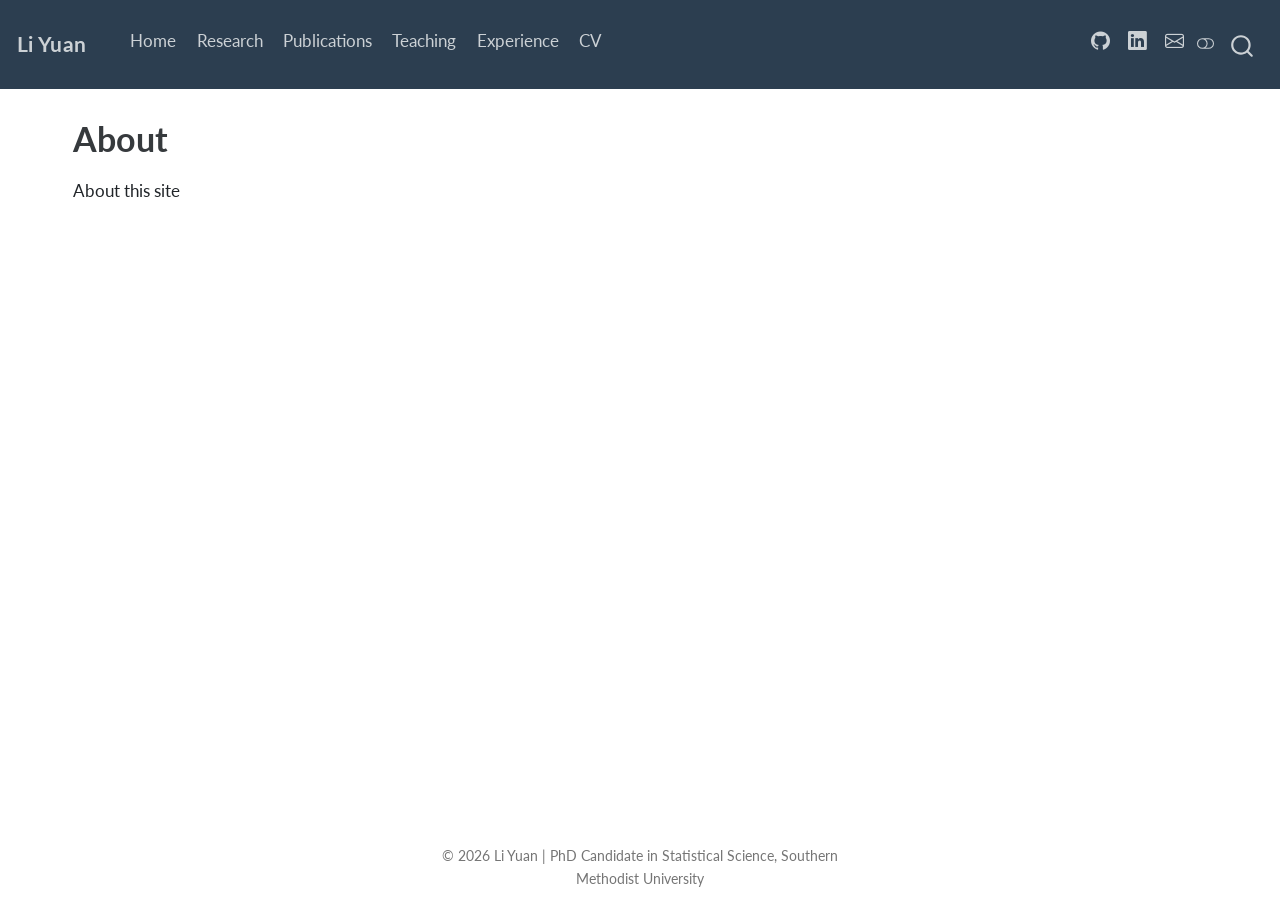
==== docs/about.html @ f0f86529 "Update website content and experience page" ====
<!DOCTYPE html>
<html xmlns="http://www.w3.org/1999/xhtml" lang="en" xml:lang="en"><head>

<meta charset="utf-8">
<meta name="generator" content="quarto-1.3.450">

<meta name="viewport" content="width=device-width, initial-scale=1.0, user-scalable=yes">


<title>Li Yuan - About</title>
<style>
code{white-space: pre-wrap;}
span.smallcaps{font-variant: small-caps;}
div.columns{display: flex; gap: min(4vw, 1.5em);}
div.column{flex: auto; overflow-x: auto;}
div.hanging-indent{margin-left: 1.5em; text-indent: -1.5em;}
ul.task-list{list-style: none;}
ul.task-list li input[type="checkbox"] {
  width: 0.8em;
  margin: 0 0.8em 0.2em -1em; /* quarto-specific, see https://github.com/quarto-dev/quarto-cli/issues/4556 */ 
  vertical-align: middle;
}
</style>


<script src="site_libs/quarto-nav/quarto-nav.js"></script>
<script src="site_libs/quarto-nav/headroom.min.js"></script>
<script src="site_libs/clipboard/clipboard.min.js"></script>
<script src="site_libs/quarto-search/autocomplete.umd.js"></script>
<script src="site_libs/quarto-search/fuse.min.js"></script>
<script src="site_libs/quarto-search/quarto-search.js"></script>
<meta name="quarto:offset" content="./">
<script src="site_libs/quarto-html/quarto.js"></script>
<script src="site_libs/quarto-html/popper.min.js"></script>
<script src="site_libs/quarto-html/tippy.umd.min.js"></script>
<script src="site_libs/quarto-html/anchor.min.js"></script>
<link href="site_libs/quarto-html/tippy.css" rel="stylesheet">
<link href="site_libs/quarto-html/quarto-syntax-highlighting.css" rel="stylesheet" class="quarto-color-scheme" id="quarto-text-highlighting-styles">
<link href="site_libs/quarto-html/quarto-syntax-highlighting-dark.css" rel="prefetch" class="quarto-color-scheme quarto-color-alternate" id="quarto-text-highlighting-styles">
<script src="site_libs/bootstrap/bootstrap.min.js"></script>
<link href="site_libs/bootstrap/bootstrap-icons.css" rel="stylesheet">
<link href="site_libs/bootstrap/bootstrap.min.css" rel="stylesheet" class="quarto-color-scheme" id="quarto-bootstrap" data-mode="light">
<link href="site_libs/bootstrap/bootstrap-dark.min.css" rel="prefetch" class="quarto-color-scheme quarto-color-alternate" id="quarto-bootstrap" data-mode="dark">
<script id="quarto-search-options" type="application/json">{
  "location": "navbar",
  "copy-button": false,
  "collapse-after": 3,
  "panel-placement": "end",
  "type": "overlay",
  "limit": 20,
  "language": {
    "search-no-results-text": "No results",
    "search-matching-documents-text": "matching documents",
    "search-copy-link-title": "Copy link to search",
    "search-hide-matches-text": "Hide additional matches",
    "search-more-match-text": "more match in this document",
    "search-more-matches-text": "more matches in this document",
    "search-clear-button-title": "Clear",
    "search-detached-cancel-button-title": "Cancel",
    "search-submit-button-title": "Submit",
    "search-label": "Search"
  }
}</script>


<link rel="stylesheet" href="styles.css">
</head>

<body class="nav-fixed">

<div id="quarto-search-results"></div>
  <header id="quarto-header" class="headroom fixed-top">
    <nav class="navbar navbar-expand-lg navbar-dark ">
      <div class="navbar-container container-fluid">
      <div class="navbar-brand-container">
    <a class="navbar-brand" href="./index.html">
    <span class="navbar-title">Li Yuan</span>
    </a>
  </div>
            <div id="quarto-search" class="" title="Search"></div>
          <button class="navbar-toggler" type="button" data-bs-toggle="collapse" data-bs-target="#navbarCollapse" aria-controls="navbarCollapse" aria-expanded="false" aria-label="Toggle navigation" onclick="if (window.quartoToggleHeadroom) { window.quartoToggleHeadroom(); }">
  <span class="navbar-toggler-icon"></span>
</button>
          <div class="collapse navbar-collapse" id="navbarCollapse">
            <ul class="navbar-nav navbar-nav-scroll me-auto">
  <li class="nav-item">
    <a class="nav-link" href="./index.html" rel="" target="">
 <span class="menu-text">Home</span></a>
  </li>  
  <li class="nav-item">
    <a class="nav-link" href="./research.html" rel="" target="">
 <span class="menu-text">Research</span></a>
  </li>  
  <li class="nav-item">
    <a class="nav-link" href="./publications.html" rel="" target="">
 <span class="menu-text">Publications</span></a>
  </li>  
  <li class="nav-item">
    <a class="nav-link" href="./teaching.html" rel="" target="">
 <span class="menu-text">Teaching</span></a>
  </li>  
  <li class="nav-item">
    <a class="nav-link" href="./experience.html" rel="" target="">
 <span class="menu-text">Experience</span></a>
  </li>  
  <li class="nav-item">
    <a class="nav-link" href="./cv.html" rel="" target="">
 <span class="menu-text">CV</span></a>
  </li>  
</ul>
            <ul class="navbar-nav navbar-nav-scroll ms-auto">
  <li class="nav-item compact">
    <a class="nav-link" href="https://github.com/LiYuan199701" rel="" target=""><i class="bi bi-github" role="img">
</i> 
 <span class="menu-text"></span></a>
  </li>  
  <li class="nav-item compact">
    <a class="nav-link" href="https://www.linkedin.com/in/leon-king-436309192/" rel="" target=""><i class="bi bi-linkedin" role="img">
</i> 
 <span class="menu-text"></span></a>
  </li>  
  <li class="nav-item compact">
    <a class="nav-link" href="mailto:yuanli@smu.edu" rel="" target=""><i class="bi bi-envelope" role="img">
</i> 
 <span class="menu-text"></span></a>
  </li>  
</ul>
            <div class="quarto-navbar-tools">
  <a href="" class="quarto-color-scheme-toggle quarto-navigation-tool  px-1" onclick="window.quartoToggleColorScheme(); return false;" title="Toggle dark mode"><i class="bi"></i></a>
</div>
          </div> <!-- /navcollapse -->
      </div> <!-- /container-fluid -->
    </nav>
</header>
<!-- content -->
<div id="quarto-content" class="quarto-container page-columns page-rows-contents page-layout-full page-navbar">
<!-- sidebar -->
<!-- margin-sidebar -->
    <div id="quarto-margin-sidebar" class="sidebar margin-sidebar zindex-bottom">
        
    </div>
<!-- main -->
<main class="content column-page" id="quarto-document-content">

<header id="title-block-header" class="quarto-title-block default">
<div class="quarto-title">
<h1 class="title">About</h1>
</div>



<div class="quarto-title-meta">

    
  
    
  </div>
  

</header>

<p>About this site</p>



</main> <!-- /main -->
<script id="quarto-html-after-body" type="application/javascript">
window.document.addEventListener("DOMContentLoaded", function (event) {
  const toggleBodyColorMode = (bsSheetEl) => {
    const mode = bsSheetEl.getAttribute("data-mode");
    const bodyEl = window.document.querySelector("body");
    if (mode === "dark") {
      bodyEl.classList.add("quarto-dark");
      bodyEl.classList.remove("quarto-light");
    } else {
      bodyEl.classList.add("quarto-light");
      bodyEl.classList.remove("quarto-dark");
    }
  }
  const toggleBodyColorPrimary = () => {
    const bsSheetEl = window.document.querySelector("link#quarto-bootstrap");
    if (bsSheetEl) {
      toggleBodyColorMode(bsSheetEl);
    }
  }
  toggleBodyColorPrimary();  
  const disableStylesheet = (stylesheets) => {
    for (let i=0; i < stylesheets.length; i++) {
      const stylesheet = stylesheets[i];
      stylesheet.rel = 'prefetch';
    }
  }
  const enableStylesheet = (stylesheets) => {
    for (let i=0; i < stylesheets.length; i++) {
      const stylesheet = stylesheets[i];
      stylesheet.rel = 'stylesheet';
    }
  }
  const manageTransitions = (selector, allowTransitions) => {
    const els = window.document.querySelectorAll(selector);
    for (let i=0; i < els.length; i++) {
      const el = els[i];
      if (allowTransitions) {
        el.classList.remove('notransition');
      } else {
        el.classList.add('notransition');
      }
    }
  }
  const toggleColorMode = (alternate) => {
    // Switch the stylesheets
    const alternateStylesheets = window.document.querySelectorAll('link.quarto-color-scheme.quarto-color-alternate');
    manageTransitions('#quarto-margin-sidebar .nav-link', false);
    if (alternate) {
      enableStylesheet(alternateStylesheets);
      for (const sheetNode of alternateStylesheets) {
        if (sheetNode.id === "quarto-bootstrap") {
          toggleBodyColorMode(sheetNode);
        }
      }
    } else {
      disableStylesheet(alternateStylesheets);
      toggleBodyColorPrimary();
    }
    manageTransitions('#quarto-margin-sidebar .nav-link', true);
    // Switch the toggles
    const toggles = window.document.querySelectorAll('.quarto-color-scheme-toggle');
    for (let i=0; i < toggles.length; i++) {
      const toggle = toggles[i];
      if (toggle) {
        if (alternate) {
          toggle.classList.add("alternate");     
        } else {
          toggle.classList.remove("alternate");
        }
      }
    }
    // Hack to workaround the fact that safari doesn't
    // properly recolor the scrollbar when toggling (#1455)
    if (navigator.userAgent.indexOf('Safari') > 0 && navigator.userAgent.indexOf('Chrome') == -1) {
      manageTransitions("body", false);
      window.scrollTo(0, 1);
      setTimeout(() => {
        window.scrollTo(0, 0);
        manageTransitions("body", true);
      }, 40);  
    }
  }
  const isFileUrl = () => { 
    return window.location.protocol === 'file:';
  }
  const hasAlternateSentinel = () => {  
    let styleSentinel = getColorSchemeSentinel();
    if (styleSentinel !== null) {
      return styleSentinel === "alternate";
    } else {
      return false;
    }
  }
  const setStyleSentinel = (alternate) => {
    const value = alternate ? "alternate" : "default";
    if (!isFileUrl()) {
      window.localStorage.setItem("quarto-color-scheme", value);
    } else {
      localAlternateSentinel = value;
    }
  }
  const getColorSchemeSentinel = () => {
    if (!isFileUrl()) {
      const storageValue = window.localStorage.getItem("quarto-color-scheme");
      return storageValue != null ? storageValue : localAlternateSentinel;
    } else {
      return localAlternateSentinel;
    }
  }
  let localAlternateSentinel = 'default';
  // Dark / light mode switch
  window.quartoToggleColorScheme = () => {
    // Read the current dark / light value 
    let toAlternate = !hasAlternateSentinel();
    toggleColorMode(toAlternate);
    setStyleSentinel(toAlternate);
  };
  // Ensure there is a toggle, if there isn't float one in the top right
  if (window.document.querySelector('.quarto-color-scheme-toggle') === null) {
    const a = window.document.createElement('a');
    a.classList.add('top-right');
    a.classList.add('quarto-color-scheme-toggle');
    a.href = "";
    a.onclick = function() { try { window.quartoToggleColorScheme(); } catch {} return false; };
    const i = window.document.createElement("i");
    i.classList.add('bi');
    a.appendChild(i);
    window.document.body.appendChild(a);
  }
  // Switch to dark mode if need be
  if (hasAlternateSentinel()) {
    toggleColorMode(true);
  } else {
    toggleColorMode(false);
  }
  const icon = "";
  const anchorJS = new window.AnchorJS();
  anchorJS.options = {
    placement: 'right',
    icon: icon
  };
  anchorJS.add('.anchored');
  const isCodeAnnotation = (el) => {
    for (const clz of el.classList) {
      if (clz.startsWith('code-annotation-')) {                     
        return true;
      }
    }
    return false;
  }
  const clipboard = new window.ClipboardJS('.code-copy-button', {
    text: function(trigger) {
      const codeEl = trigger.previousElementSibling.cloneNode(true);
      for (const childEl of codeEl.children) {
        if (isCodeAnnotation(childEl)) {
          childEl.remove();
        }
      }
      return codeEl.innerText;
    }
  });
  clipboard.on('success', function(e) {
    // button target
    const button = e.trigger;
    // don't keep focus
    button.blur();
    // flash "checked"
    button.classList.add('code-copy-button-checked');
    var currentTitle = button.getAttribute("title");
    button.setAttribute("title", "Copied!");
    let tooltip;
    if (window.bootstrap) {
      button.setAttribute("data-bs-toggle", "tooltip");
      button.setAttribute("data-bs-placement", "left");
      button.setAttribute("data-bs-title", "Copied!");
      tooltip = new bootstrap.Tooltip(button, 
        { trigger: "manual", 
          customClass: "code-copy-button-tooltip",
          offset: [0, -8]});
      tooltip.show();    
    }
    setTimeout(function() {
      if (tooltip) {
        tooltip.hide();
        button.removeAttribute("data-bs-title");
        button.removeAttribute("data-bs-toggle");
        button.removeAttribute("data-bs-placement");
      }
      button.setAttribute("title", currentTitle);
      button.classList.remove('code-copy-button-checked');
    }, 1000);
    // clear code selection
    e.clearSelection();
  });
  function tippyHover(el, contentFn) {
    const config = {
      allowHTML: true,
      content: contentFn,
      maxWidth: 500,
      delay: 100,
      arrow: false,
      appendTo: function(el) {
          return el.parentElement;
      },
      interactive: true,
      interactiveBorder: 10,
      theme: 'quarto',
      placement: 'bottom-start'
    };
    window.tippy(el, config); 
  }
  const noterefs = window.document.querySelectorAll('a[role="doc-noteref"]');
  for (var i=0; i<noterefs.length; i++) {
    const ref = noterefs[i];
    tippyHover(ref, function() {
      // use id or data attribute instead here
      let href = ref.getAttribute('data-footnote-href') || ref.getAttribute('href');
      try { href = new URL(href).hash; } catch {}
      const id = href.replace(/^#\/?/, "");
      const note = window.document.getElementById(id);
      return note.innerHTML;
    });
  }
      let selectedAnnoteEl;
      const selectorForAnnotation = ( cell, annotation) => {
        let cellAttr = 'data-code-cell="' + cell + '"';
        let lineAttr = 'data-code-annotation="' +  annotation + '"';
        const selector = 'span[' + cellAttr + '][' + lineAttr + ']';
        return selector;
      }
      const selectCodeLines = (annoteEl) => {
        const doc = window.document;
        const targetCell = annoteEl.getAttribute("data-target-cell");
        const targetAnnotation = annoteEl.getAttribute("data-target-annotation");
        const annoteSpan = window.document.querySelector(selectorForAnnotation(targetCell, targetAnnotation));
        const lines = annoteSpan.getAttribute("data-code-lines").split(",");
        const lineIds = lines.map((line) => {
          return targetCell + "-" + line;
        })
        let top = null;
        let height = null;
        let parent = null;
        if (lineIds.length > 0) {
            //compute the position of the single el (top and bottom and make a div)
            const el = window.document.getElementById(lineIds[0]);
            top = el.offsetTop;
            height = el.offsetHeight;
            parent = el.parentElement.parentElement;
          if (lineIds.length > 1) {
            const lastEl = window.document.getElementById(lineIds[lineIds.length - 1]);
            const bottom = lastEl.offsetTop + lastEl.offsetHeight;
            height = bottom - top;
          }
          if (top !== null && height !== null && parent !== null) {
            // cook up a div (if necessary) and position it 
            let div = window.document.getElementById("code-annotation-line-highlight");
            if (div === null) {
              div = window.document.createElement("div");
              div.setAttribute("id", "code-annotation-line-highlight");
              div.style.position = 'absolute';
              parent.appendChild(div);
            }
            div.style.top = top - 2 + "px";
            div.style.height = height + 4 + "px";
            let gutterDiv = window.document.getElementById("code-annotation-line-highlight-gutter");
            if (gutterDiv === null) {
              gutterDiv = window.document.createElement("div");
              gutterDiv.setAttribute("id", "code-annotation-line-highlight-gutter");
              gutterDiv.style.position = 'absolute';
              const codeCell = window.document.getElementById(targetCell);
              const gutter = codeCell.querySelector('.code-annotation-gutter');
              gutter.appendChild(gutterDiv);
            }
            gutterDiv.style.top = top - 2 + "px";
            gutterDiv.style.height = height + 4 + "px";
          }
          selectedAnnoteEl = annoteEl;
        }
      };
      const unselectCodeLines = () => {
        const elementsIds = ["code-annotation-line-highlight", "code-annotation-line-highlight-gutter"];
        elementsIds.forEach((elId) => {
          const div = window.document.getElementById(elId);
          if (div) {
            div.remove();
          }
        });
        selectedAnnoteEl = undefined;
      };
      // Attach click handler to the DT
      const annoteDls = window.document.querySelectorAll('dt[data-target-cell]');
      for (const annoteDlNode of annoteDls) {
        annoteDlNode.addEventListener('click', (event) => {
          const clickedEl = event.target;
          if (clickedEl !== selectedAnnoteEl) {
            unselectCodeLines();
            const activeEl = window.document.querySelector('dt[data-target-cell].code-annotation-active');
            if (activeEl) {
              activeEl.classList.remove('code-annotation-active');
            }
            selectCodeLines(clickedEl);
            clickedEl.classList.add('code-annotation-active');
          } else {
            // Unselect the line
            unselectCodeLines();
            clickedEl.classList.remove('code-annotation-active');
          }
        });
      }
  const findCites = (el) => {
    const parentEl = el.parentElement;
    if (parentEl) {
      const cites = parentEl.dataset.cites;
      if (cites) {
        return {
          el,
          cites: cites.split(' ')
        };
      } else {
        return findCites(el.parentElement)
      }
    } else {
      return undefined;
    }
  };
  var bibliorefs = window.document.querySelectorAll('a[role="doc-biblioref"]');
  for (var i=0; i<bibliorefs.length; i++) {
    const ref = bibliorefs[i];
    const citeInfo = findCites(ref);
    if (citeInfo) {
      tippyHover(citeInfo.el, function() {
        var popup = window.document.createElement('div');
        citeInfo.cites.forEach(function(cite) {
          var citeDiv = window.document.createElement('div');
          citeDiv.classList.add('hanging-indent');
          citeDiv.classList.add('csl-entry');
          var biblioDiv = window.document.getElementById('ref-' + cite);
          if (biblioDiv) {
            citeDiv.innerHTML = biblioDiv.innerHTML;
          }
          popup.appendChild(citeDiv);
        });
        return popup.innerHTML;
      });
    }
  }
});
</script>
</div> <!-- /content -->
<footer class="footer">
  <div class="nav-footer">
    <div class="nav-footer-left">
      &nbsp;
    </div>   
    <div class="nav-footer-center">© 2026 Li Yuan | PhD Candidate in Statistical Science, Southern Methodist University</div>
    <div class="nav-footer-right">
      &nbsp;
    </div>
  </div>
</footer>



</body></html>
---- docs/site_libs/quarto-html/tippy.css ----
.tippy-box[data-animation=fade][data-state=hidden]{opacity:0}[data-tippy-root]{max-width:calc(100vw - 10px)}.tippy-box{position:relative;background-color:#333;color:#fff;border-radius:4px;font-size:14px;line-height:1.4;white-space:normal;outline:0;transition-property:transform,visibility,opacity}.tippy-box[data-placement^=top]>.tippy-arrow{bottom:0}.tippy-box[data-placement^=top]>.tippy-arrow:before{bottom:-7px;left:0;border-width:8px 8px 0;border-top-color:initial;transform-origin:center top}.tippy-box[data-placement^=bottom]>.tippy-arrow{top:0}.tippy-box[data-placement^=bottom]>.tippy-arrow:before{top:-7px;left:0;border-width:0 8px 8px;border-bottom-color:initial;transform-origin:center bottom}.tippy-box[data-placement^=left]>.tippy-arrow{right:0}.tippy-box[data-placement^=left]>.tippy-arrow:before{border-width:8px 0 8px 8px;border-left-color:initial;right:-7px;transform-origin:center left}.tippy-box[data-placement^=right]>.tippy-arrow{left:0}.tippy-box[data-placement^=right]>.tippy-arrow:before{left:-7px;border-width:8px 8px 8px 0;border-right-color:initial;transform-origin:center right}.tippy-box[data-inertia][data-state=visible]{transition-timing-function:cubic-bezier(.54,1.5,.38,1.11)}.tippy-arrow{width:16px;height:16px;color:#333}.tippy-arrow:before{content:"";position:absolute;border-color:transparent;border-style:solid}.tippy-content{position:relative;padding:5px 9px;z-index:1}
---- docs/site_libs/quarto-html/quarto-syntax-highlighting.css ----
/* quarto syntax highlight colors */
:root {
  --quarto-hl-ot-color: #003B4F;
  --quarto-hl-at-color: #657422;
  --quarto-hl-ss-color: #20794D;
  --quarto-hl-an-color: #5E5E5E;
  --quarto-hl-fu-color: #4758AB;
  --quarto-hl-st-color: #20794D;
  --quarto-hl-cf-color: #003B4F;
  --quarto-hl-op-color: #5E5E5E;
  --quarto-hl-er-color: #AD0000;
  --quarto-hl-bn-color: #AD0000;
  --quarto-hl-al-color: #AD0000;
  --quarto-hl-va-color: #111111;
  --quarto-hl-bu-color: inherit;
  --quarto-hl-ex-color: inherit;
  --quarto-hl-pp-color: #AD0000;
  --quarto-hl-in-color: #5E5E5E;
  --quarto-hl-vs-color: #20794D;
  --quarto-hl-wa-color: #5E5E5E;
  --quarto-hl-do-color: #5E5E5E;
  --quarto-hl-im-color: #00769E;
  --quarto-hl-ch-color: #20794D;
  --quarto-hl-dt-color: #AD0000;
  --quarto-hl-fl-color: #AD0000;
  --quarto-hl-co-color: #5E5E5E;
  --quarto-hl-cv-color: #5E5E5E;
  --quarto-hl-cn-color: #8f5902;
  --quarto-hl-sc-color: #5E5E5E;
  --quarto-hl-dv-color: #AD0000;
  --quarto-hl-kw-color: #003B4F;
}

/* other quarto variables */
:root {
  --quarto-font-monospace: SFMono-Regular, Menlo, Monaco, Consolas, "Liberation Mono", "Courier New", monospace;
}

pre > code.sourceCode > span {
  color: #003B4F;
}

code span {
  color: #003B4F;
}

code.sourceCode > span {
  color: #003B4F;
}

div.sourceCode,
div.sourceCode pre.sourceCode {
  color: #003B4F;
}

code span.ot {
  color: #003B4F;
  font-style: inherit;
}

code span.at {
  color: #657422;
  font-style: inherit;
}

code span.ss {
  color: #20794D;
  font-style: inherit;
}

code span.an {
  color: #5E5E5E;
  font-style: inherit;
}

code span.fu {
  color: #4758AB;
  font-style: inherit;
}

code span.st {
  color: #20794D;
  font-style: inherit;
}

code span.cf {
  color: #003B4F;
  font-style: inherit;
}

code span.op {
  color: #5E5E5E;
  font-style: inherit;
}

code span.er {
  color: #AD0000;
  font-style: inherit;
}

code span.bn {
  color: #AD0000;
  font-style: inherit;
}

code span.al {
  color: #AD0000;
  font-style: inherit;
}

code span.va {
  color: #111111;
  font-style: inherit;
}

code span.bu {
  font-style: inherit;
}

code span.ex {
  font-style: inherit;
}

code span.pp {
  color: #AD0000;
  font-style: inherit;
}

code span.in {
  color: #5E5E5E;
  font-style: inherit;
}

code span.vs {
  color: #20794D;
  font-style: inherit;
}

code span.wa {
  color: #5E5E5E;
  font-style: italic;
}

code span.do {
  color: #5E5E5E;
  font-style: italic;
}

code span.im {
  color: #00769E;
  font-style: inherit;
}

code span.ch {
  color: #20794D;
  font-style: inherit;
}

code span.dt {
  color: #AD0000;
  font-style: inherit;
}

code span.fl {
  color: #AD0000;
  font-style: inherit;
}

code span.co {
  color: #5E5E5E;
  font-style: inherit;
}

code span.cv {
  color: #5E5E5E;
  font-style: italic;
}

code span.cn {
  color: #8f5902;
  font-style: inherit;
}

code span.sc {
  color: #5E5E5E;
  font-style: inherit;
}

code span.dv {
  color: #AD0000;
  font-style: inherit;
}

code span.kw {
  color: #003B4F;
  font-style: inherit;
}

.prevent-inlining {
  content: "</";
}

/*# sourceMappingURL=debc5d5d77c3f9108843748ff7464032.css.map */
---- docs/site_libs/quarto-html/quarto-syntax-highlighting-dark.css ----
/* quarto syntax highlight colors */
:root {
  --quarto-hl-al-color: #f07178;
  --quarto-hl-an-color: #d4d0ab;
  --quarto-hl-at-color: #00e0e0;
  --quarto-hl-bn-color: #d4d0ab;
  --quarto-hl-bu-color: #abe338;
  --quarto-hl-ch-color: #abe338;
  --quarto-hl-co-color: #f8f8f2;
  --quarto-hl-cv-color: #ffd700;
  --quarto-hl-cn-color: #ffd700;
  --quarto-hl-cf-color: #ffa07a;
  --quarto-hl-dt-color: #ffa07a;
  --quarto-hl-dv-color: #d4d0ab;
  --quarto-hl-do-color: #f8f8f2;
  --quarto-hl-er-color: #f07178;
  --quarto-hl-ex-color: #00e0e0;
  --quarto-hl-fl-color: #d4d0ab;
  --quarto-hl-fu-color: #ffa07a;
  --quarto-hl-im-color: #abe338;
  --quarto-hl-in-color: #d4d0ab;
  --quarto-hl-kw-color: #ffa07a;
  --quarto-hl-op-color: #ffa07a;
  --quarto-hl-ot-color: #00e0e0;
  --quarto-hl-pp-color: #dcc6e0;
  --quarto-hl-re-color: #00e0e0;
  --quarto-hl-sc-color: #abe338;
  --quarto-hl-ss-color: #abe338;
  --quarto-hl-st-color: #abe338;
  --quarto-hl-va-color: #00e0e0;
  --quarto-hl-vs-color: #abe338;
  --quarto-hl-wa-color: #dcc6e0;
}

/* other quarto variables */
:root {
  --quarto-font-monospace: SFMono-Regular, Menlo, Monaco, Consolas, "Liberation Mono", "Courier New", monospace;
}

code span.al {
  background-color: #2a0f15;
  font-weight: bold;
  color: #f07178;
}

code span.an {
  color: #d4d0ab;
}

code span.at {
  color: #00e0e0;
}

code span.bn {
  color: #d4d0ab;
}

code span.bu {
  color: #abe338;
}

code span.ch {
  color: #abe338;
}

code span.co {
  font-style: italic;
  color: #f8f8f2;
}

code span.cv {
  color: #ffd700;
}

code span.cn {
  color: #ffd700;
}

code span.cf {
  font-weight: bold;
  color: #ffa07a;
}

code span.dt {
  color: #ffa07a;
}

code span.dv {
  color: #d4d0ab;
}

code span.do {
  color: #f8f8f2;
}

code span.er {
  color: #f07178;
  text-decoration: underline;
}

code span.ex {
  font-weight: bold;
  color: #00e0e0;
}

code span.fl {
  color: #d4d0ab;
}

code span.fu {
  color: #ffa07a;
}

code span.im {
  color: #abe338;
}

code span.in {
  color: #d4d0ab;
}

code span.kw {
  font-weight: bold;
  color: #ffa07a;
}

pre > code.sourceCode > span {
  color: #f8f8f2;
}

code span {
  color: #f8f8f2;
}

code.sourceCode > span {
  color: #f8f8f2;
}

div.sourceCode,
div.sourceCode pre.sourceCode {
  color: #f8f8f2;
}

code span.op {
  color: #ffa07a;
}

code span.ot {
  color: #00e0e0;
}

code span.pp {
  color: #dcc6e0;
}

code span.re {
  background-color: #f8f8f2;
  color: #00e0e0;
}

code span.sc {
  color: #abe338;
}

code span.ss {
  color: #abe338;
}

code span.st {
  color: #abe338;
}

code span.va {
  color: #00e0e0;
}

code span.vs {
  color: #abe338;
}

code span.wa {
  color: #dcc6e0;
}

.prevent-inlining {
  content: "</";
}

/*# sourceMappingURL=935a306eefa94366c21e1a970dddb765.css.map */
---- docs/styles.css ----
/* Make the whole site feel cleaner */
body {
  font-size: 17px;
  line-height: 1.7;
}

/* Improve headings */
h1, h2, h3 {
  font-weight: 700;
}

/* Make homepage intro more elegant */
.quarto-about-jolla {
  margin-top: 2rem;
  margin-bottom: 2rem;
}

/* Make links look cleaner */
a {
  text-decoration: none;
}

/* Add soft rounded style to callout boxes */
.callout {
  border-radius: 12px;
}

/* Make navbar cleaner */
.navbar-title {
  font-weight: 700;
  letter-spacing: 0.3px;
}

/* Better image styling */
img {
  border-radius: 12px;
}

/* Limit page width for readability */
.page-columns .content {
  max-width: 950px;
}

/* Make CV/research lists easier to read */
li {
  margin-bottom: 0.35rem;
}

/* Homepage profile photo */
.quarto-about-jolla img {
  max-width: 280px;
  border-radius: 24px;
  box-shadow: 0 8px 30px rgba(0, 0, 0, 0.18);
}

/* Homepage intro spacing */
.quarto-about-jolla {
  margin-top: 2rem;
  margin-bottom: 2rem;
}
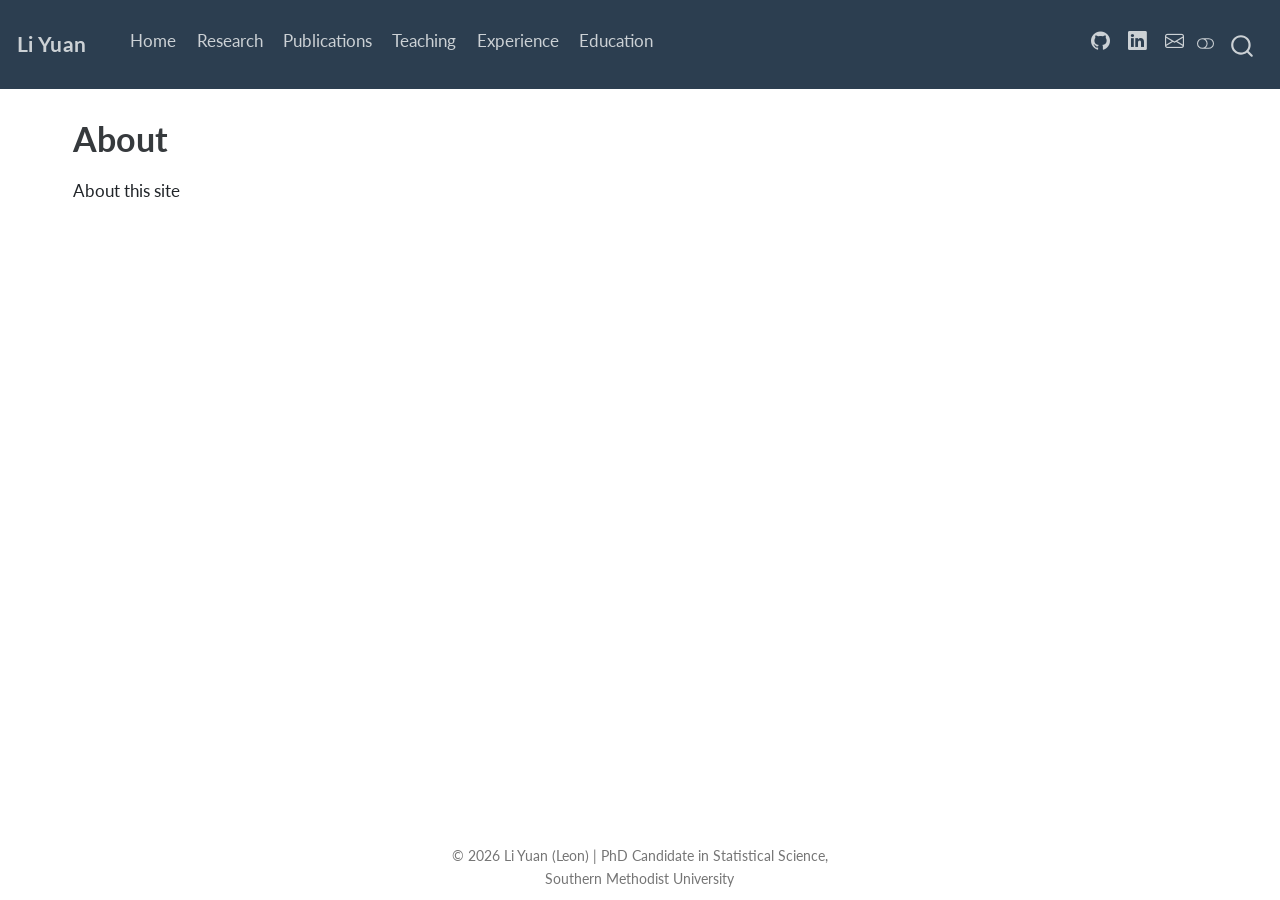
==== commit 4f9800c8: "Update website Education" ====
--- a/docs/about.html
+++ b/docs/about.html
@@ -104,8 +104,8 @@
  <span class="menu-text">Experience</span></a>
   </li>  
   <li class="nav-item">
-    <a class="nav-link" href="./cv.html" rel="" target="">
- <span class="menu-text">CV</span></a>
+    <a class="nav-link" href="./education.html" rel="" target="">
+ <span class="menu-text">Education</span></a>
   </li>  
 </ul>
             <ul class="navbar-nav navbar-nav-scroll ms-auto">
@@ -518,7 +518,7 @@
     <div class="nav-footer-left">
       &nbsp;
     </div>   
-    <div class="nav-footer-center">© 2026 Li Yuan | PhD Candidate in Statistical Science, Southern Methodist University</div>
+    <div class="nav-footer-center">© 2026 Li Yuan (Leon) | PhD Candidate in Statistical Science, Southern Methodist University</div>
     <div class="nav-footer-right">
       &nbsp;
     </div>
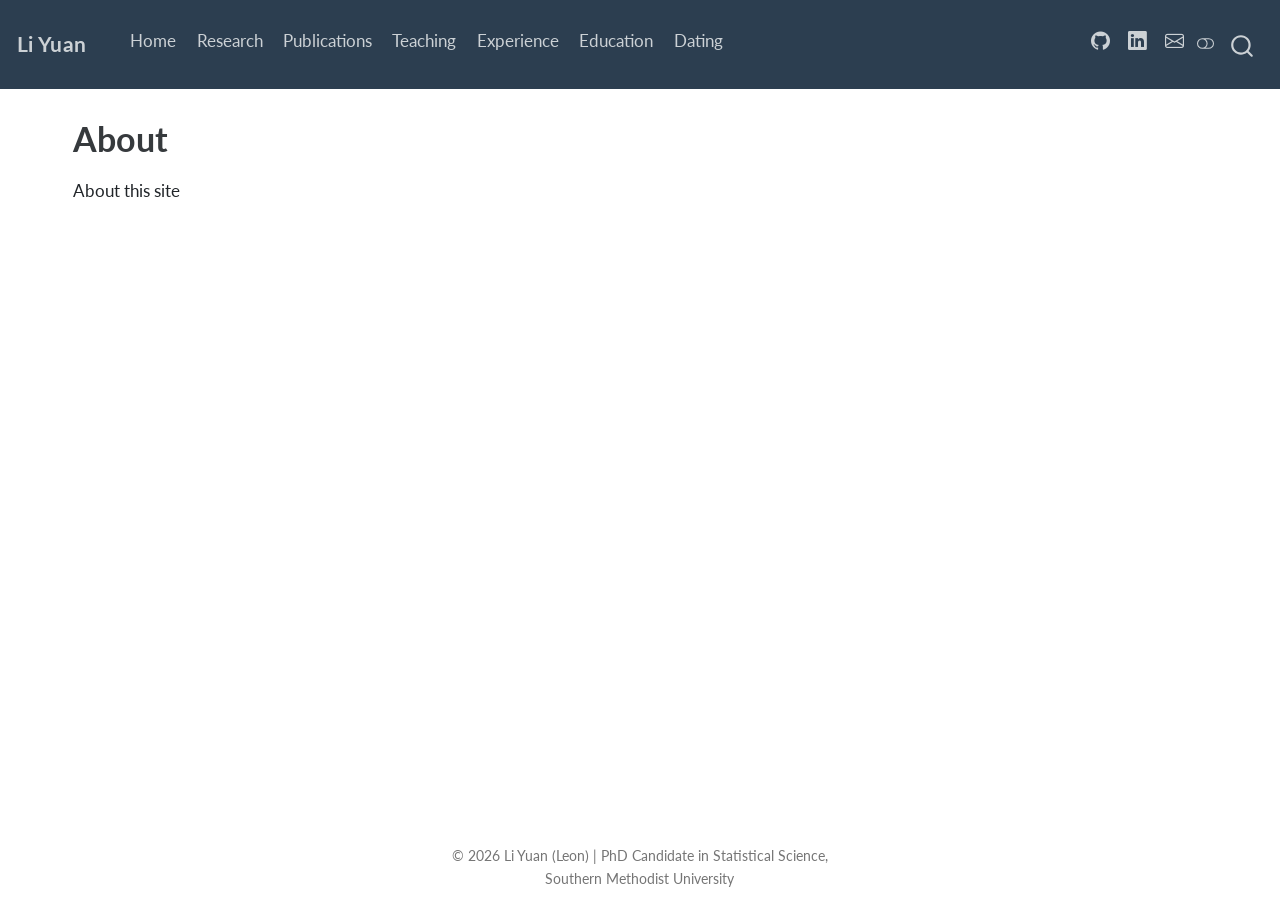
==== commit 3ddf02bd: "Update website" ====
--- a/docs/about.html
+++ b/docs/about.html
@@ -106,6 +106,10 @@
   <li class="nav-item">
     <a class="nav-link" href="./education.html" rel="" target="">
  <span class="menu-text">Education</span></a>
+  </li>  
+  <li class="nav-item">
+    <a class="nav-link" href="./dating.html" rel="" target="">
+ <span class="menu-text">Dating</span></a>
   </li>  
 </ul>
             <ul class="navbar-nav navbar-nav-scroll ms-auto">
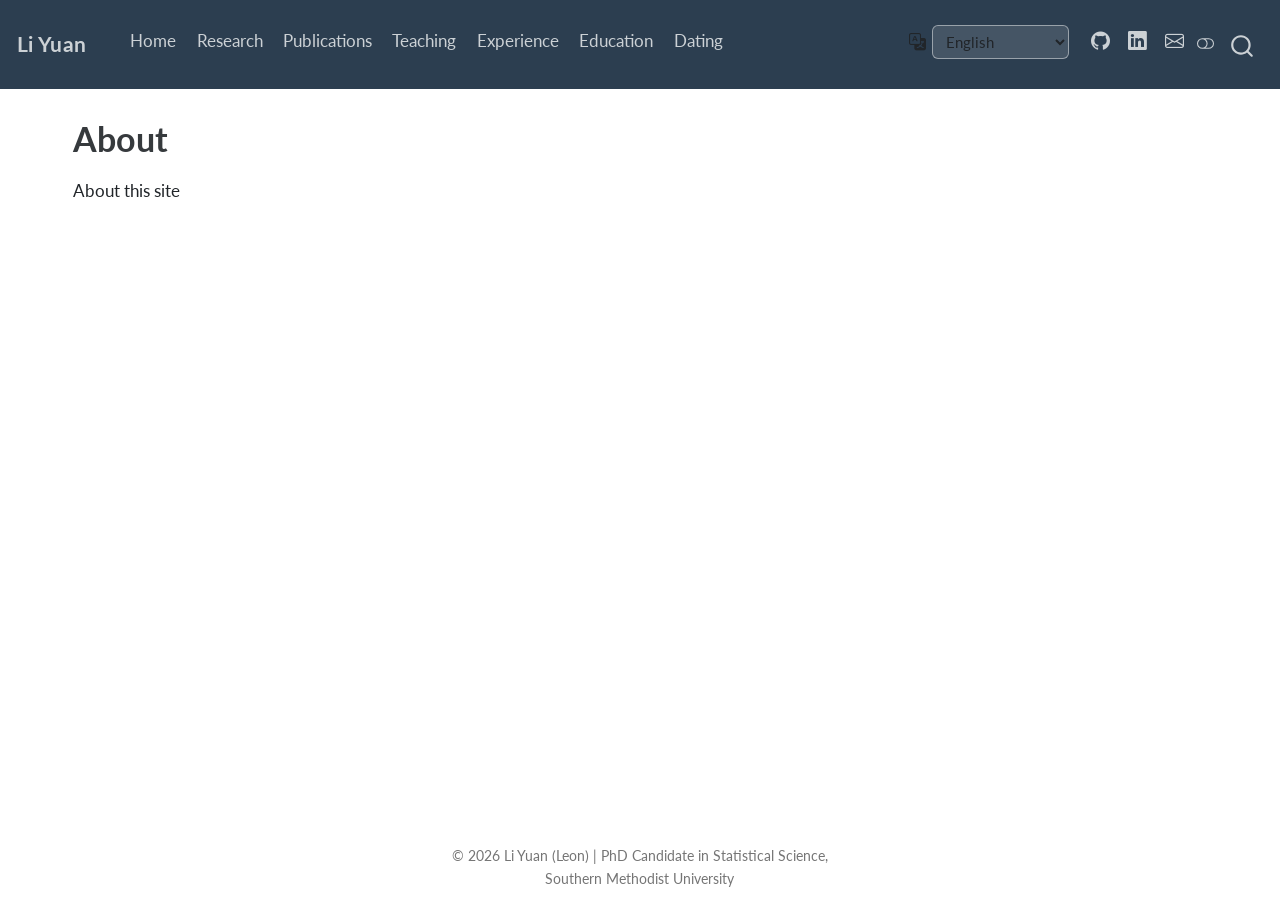
==== commit 39c94544: "Update website" ====
--- a/docs/about.html
+++ b/docs/about.html
@@ -168,6 +168,7 @@
 
 
 </main> <!-- /main -->
+<script src="language-switcher.js"></script>
 <script id="quarto-html-after-body" type="application/javascript">
 window.document.addEventListener("DOMContentLoaded", function (event) {
   const toggleBodyColorMode = (bsSheetEl) => {
--- a/docs/styles.css
+++ b/docs/styles.css
@@ -31,6 +31,57 @@
   letter-spacing: 0.3px;
 }
 
+/* Site-wide language selector */
+.language-switcher-item {
+  display: flex;
+  align-items: center;
+  margin-right: 0.75rem;
+}
+
+.language-switcher {
+  display: inline-flex;
+  align-items: center;
+  gap: 0.35rem;
+  margin: 0;
+  color: var(--bs-navbar-color);
+}
+
+.language-switcher-icon {
+  font-size: 1rem;
+  line-height: 1;
+}
+
+.language-switcher-select {
+  max-width: 9.25rem;
+  min-height: 2rem;
+  padding: 0.25rem 1.85rem 0.25rem 0.55rem;
+  border: 1px solid rgba(255, 255, 255, 0.45);
+  border-radius: 6px;
+  color: var(--bs-navbar-color);
+  background-color: rgba(255, 255, 255, 0.12);
+  font-size: 0.9rem;
+}
+
+.language-switcher-select:focus {
+  outline: 2px solid rgba(255, 255, 255, 0.75);
+  outline-offset: 2px;
+}
+
+.language-switcher-select option {
+  color: #212529;
+  background-color: #ffffff;
+}
+
+@media (max-width: 991.98px) {
+  .language-switcher-item {
+    margin: 0.6rem 0 0.4rem;
+  }
+
+  .language-switcher-select {
+    max-width: 12rem;
+  }
+}
+
 /* Better image styling */
 img {
   border-radius: 12px;
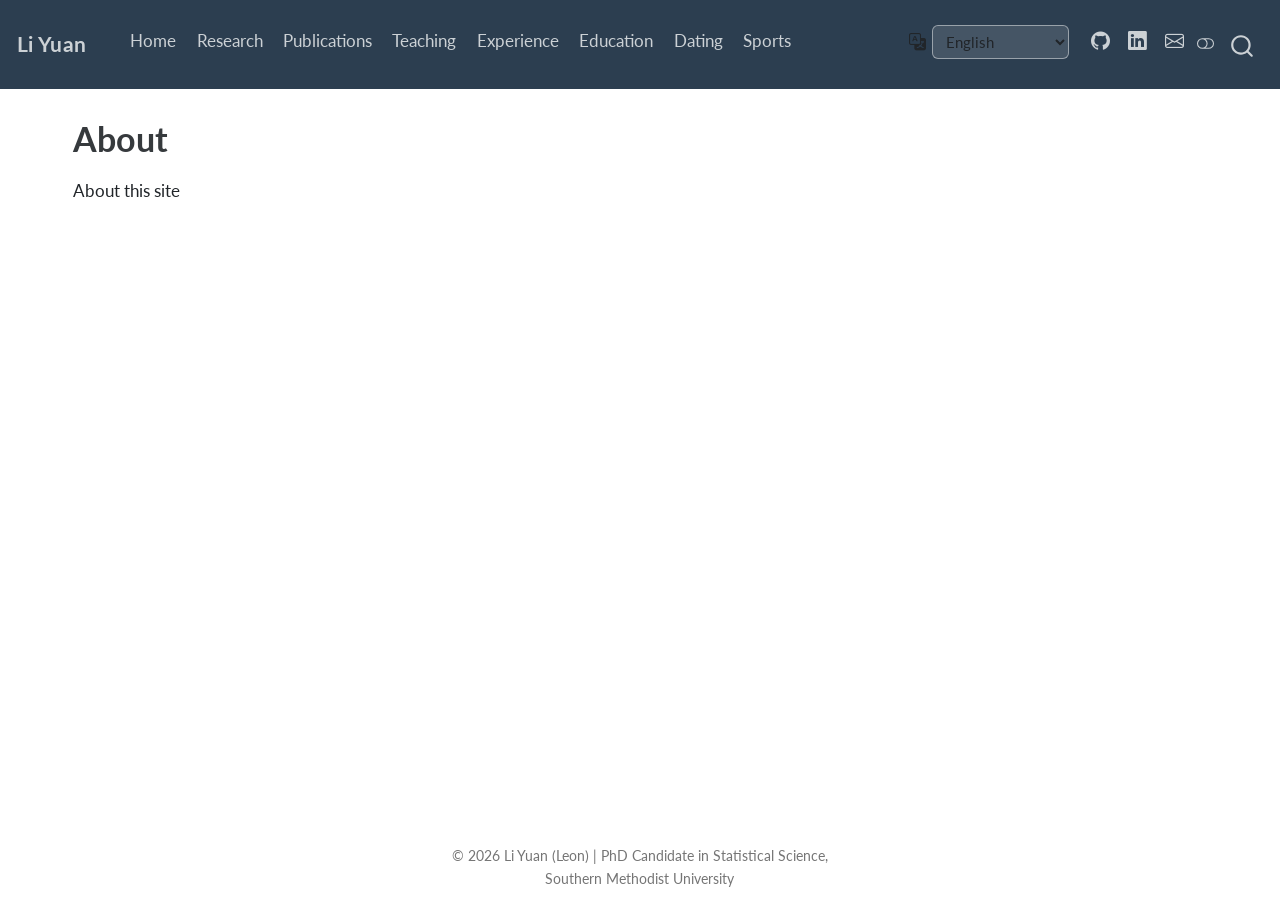
==== commit 95ae3caf: "Update website content and experience page" ====
--- a/docs/about.html
+++ b/docs/about.html
@@ -110,6 +110,10 @@
   <li class="nav-item">
     <a class="nav-link" href="./dating.html" rel="" target="">
  <span class="menu-text">Dating</span></a>
+  </li>  
+  <li class="nav-item">
+    <a class="nav-link" href="./sports.html" rel="" target="">
+ <span class="menu-text">Sports</span></a>
   </li>  
 </ul>
             <ul class="navbar-nav navbar-nav-scroll ms-auto">
--- a/docs/styles.css
+++ b/docs/styles.css
@@ -92,6 +92,226 @@
   max-width: 950px;
 }
 
+/* Let the dating self-knowledge table keep test links on one line */
+.self-knowledge-tools-table {
+  width: min(1120px, calc(100vw - 2rem));
+  max-width: min(1120px, calc(100vw - 2rem));
+  overflow-x: auto;
+}
+
+.self-knowledge-tools-table table {
+  min-width: 1040px;
+}
+
+.self-knowledge-tools-table th:nth-child(2),
+.self-knowledge-tools-table td:nth-child(2) {
+  width: 16rem;
+  white-space: nowrap;
+}
+
+/* Sports analytics cards and practice image gallery */
+.bow-setup-hero {
+  margin: 1.1rem 0 1.5rem;
+  padding: 1rem;
+  border-radius: 18px;
+  background: linear-gradient(135deg, rgba(255, 248, 232, 0.95), rgba(241, 232, 211, 0.72));
+  border: 1px solid rgba(112, 84, 38, 0.14);
+  box-shadow: 0 14px 32px rgba(60, 45, 25, 0.12);
+}
+
+.bow-setup-hero img {
+  display: block;
+  width: 100%;
+  max-height: 560px;
+  object-fit: contain;
+  background: #fbf5e8;
+}
+
+.sight-setup-note {
+  margin: 1rem 0;
+  padding: 1rem 1.15rem;
+  border-left: 5px solid #305f8f;
+  border-radius: 14px;
+  background: linear-gradient(135deg, rgba(230, 241, 250, 0.95), rgba(255, 248, 232, 0.85));
+  box-shadow: 0 8px 22px rgba(28, 45, 65, 0.08);
+}
+
+.sight-setup-note p {
+  margin-bottom: 0;
+}
+
+.sight-setup-grid {
+  display: grid;
+  grid-template-columns: repeat(auto-fit, minmax(260px, 1fr));
+  gap: 1rem;
+  margin: 1rem 0 1.5rem;
+  align-items: start;
+}
+
+.sight-setup-grid img {
+  width: 100%;
+  max-height: 520px;
+  object-fit: contain;
+  background: #eef4f8;
+  border: 1px solid rgba(24, 62, 93, 0.16);
+  border-radius: 14px;
+  box-shadow: 0 10px 26px rgba(18, 45, 70, 0.14);
+}
+
+.score-legend {
+  margin: 0.8rem 0 1rem;
+}
+
+.score-badge {
+  display: inline-flex;
+  min-width: 4rem;
+  justify-content: center;
+  align-items: center;
+  margin: 0.15rem 0.2rem;
+  padding: 0.12rem 0.45rem;
+  border: 2px solid #888;
+  border-radius: 4px;
+  font-weight: 700;
+}
+
+.archery-scorecard-wrap {
+  overflow-x: auto;
+  margin: 0.8rem 0 1.3rem;
+}
+
+.archery-scorecard {
+  width: max-content;
+  min-width: 560px;
+  margin: 0;
+  border-collapse: collapse;
+  border: 2px solid #8b8b8b;
+  font-size: 1rem;
+  line-height: 1.25;
+  text-align: center;
+}
+
+.archery-scorecard th,
+.archery-scorecard td {
+  min-width: 3.4rem;
+  padding: 0.42rem 0.55rem;
+  border: 2px solid #8b8b8b;
+  background: #efefef;
+  color: #111;
+  font-weight: 500;
+}
+
+.archery-scorecard th {
+  background: #dedede;
+  font-weight: 700;
+}
+
+.archery-scorecard .scorecard-title th,
+.archery-scorecard tr.scorecard-title th {
+  background: #eeeeee;
+  font-size: 1.05rem;
+  text-align: left;
+}
+
+.archery-scorecard td.score-yellow,
+.score-badge.score-yellow {
+  background: #ffd70a;
+  color: #111;
+}
+
+.archery-scorecard td.score-red,
+.score-badge.score-red {
+  background: #f3120b;
+  color: #fff;
+}
+
+.archery-scorecard td.score-blue,
+.score-badge.score-blue {
+  background: #12b7e8;
+  color: #111;
+}
+
+.archery-scorecard td.score-black,
+.score-badge.score-black {
+  background: #050505;
+  color: #fff;
+}
+
+.archery-scorecard td.score-white,
+.score-badge.score-white {
+  background: #fffdf3;
+  color: #111;
+}
+
+.archery-summary-table {
+  min-width: 720px;
+}
+
+.sports-metric-grid {
+  display: grid;
+  grid-template-columns: repeat(auto-fit, minmax(140px, 1fr));
+  gap: 1rem;
+  margin: 1rem 0 1.4rem;
+}
+
+.sports-metric-card {
+  padding: 1rem;
+  border: 1px solid rgba(0, 0, 0, 0.1);
+  border-radius: 14px;
+  background: rgba(138, 158, 38, 0.08);
+  box-shadow: 0 6px 18px rgba(0, 0, 0, 0.06);
+}
+
+.sports-metric-card p {
+  margin-bottom: 0;
+}
+
+.sports-image-grid {
+  display: grid;
+  grid-template-columns: repeat(auto-fit, minmax(220px, 1fr));
+  gap: 1rem;
+  align-items: start;
+}
+
+.sports-image-grid img {
+  width: 100%;
+  max-height: 520px;
+  object-fit: contain;
+  background: #f4f0dc;
+  border: 1px solid rgba(0, 0, 0, 0.08);
+  box-shadow: 0 8px 24px rgba(0, 0, 0, 0.12);
+}
+
+.flight-training-note {
+  margin: 1rem 0 1.25rem;
+  padding: 1rem 1.15rem;
+  border-left: 5px solid #1c6b79;
+  border-radius: 14px;
+  background: linear-gradient(135deg, rgba(225, 245, 246, 0.95), rgba(255, 250, 232, 0.9));
+  box-shadow: 0 8px 22px rgba(20, 62, 74, 0.08);
+}
+
+.flight-training-note p {
+  margin-bottom: 0;
+}
+
+.flight-visual-grid {
+  display: grid;
+  grid-template-columns: repeat(auto-fit, minmax(310px, 1fr));
+  gap: 1rem;
+  margin: 1rem 0 1.5rem;
+  align-items: start;
+}
+
+.flight-visual-grid img {
+  width: 100%;
+  max-height: 680px;
+  object-fit: contain;
+  background: #f7f4ea;
+  border: 1px solid rgba(17, 49, 65, 0.14);
+  border-radius: 14px;
+  box-shadow: 0 10px 28px rgba(17, 49, 65, 0.14);
+}
+
 /* Make CV/research lists easier to read */
 li {
   margin-bottom: 0.35rem;
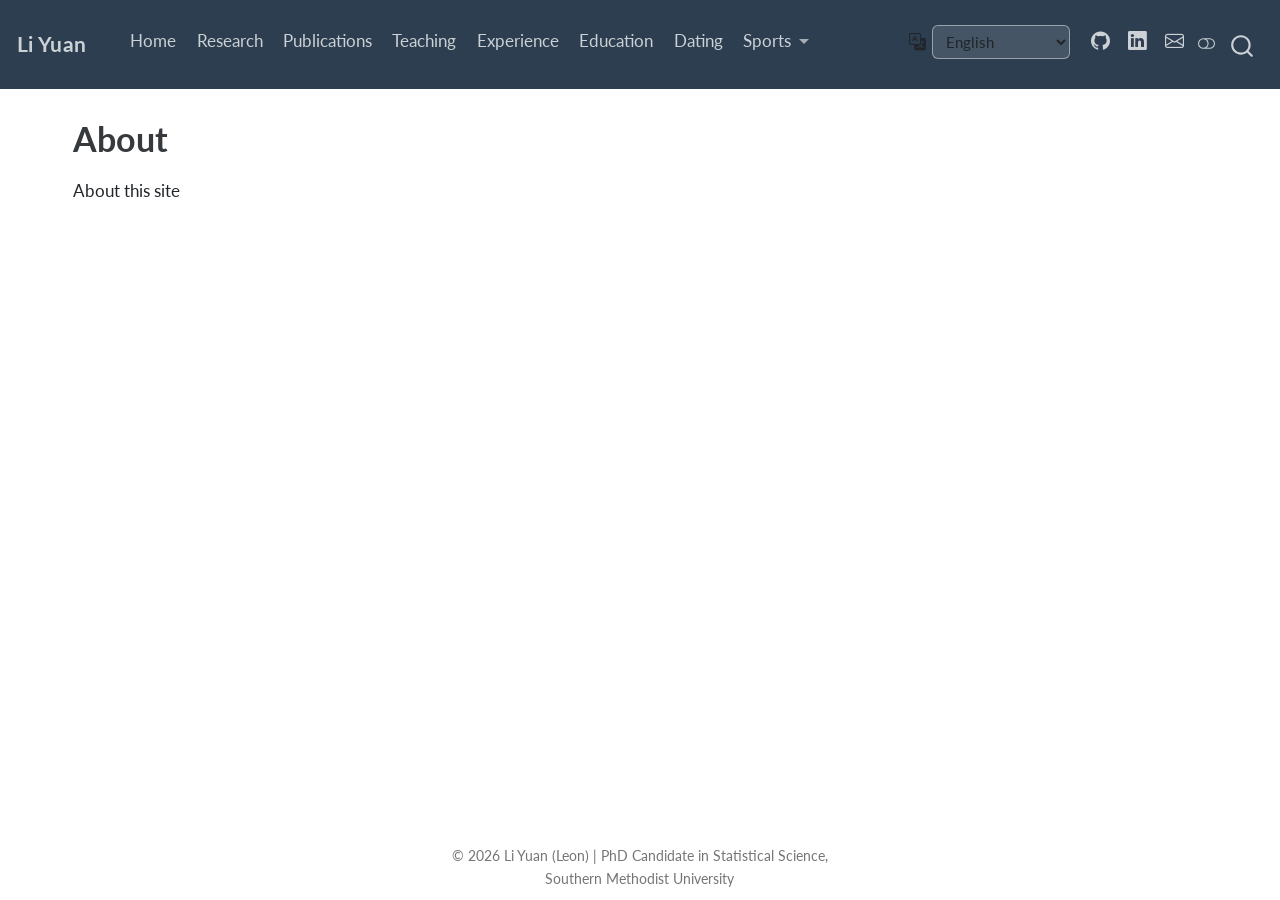
==== commit b24ace74: "Update website content and experience page" ====
--- a/docs/about.html
+++ b/docs/about.html
@@ -61,6 +61,12 @@
     "search-label": "Search"
   }
 }</script>
+<!-- Privacy-friendly analytics by Plausible -->
+<script async="" src="https://plausible.io/js/pa-gqNCaIdhxq-45BBahy_wl.js"></script>
+<script>
+  window.plausible=window.plausible||function(){(plausible.q=plausible.q||[]).push(arguments)},plausible.init=plausible.init||function(i){plausible.o=i||{}};
+  plausible.init()
+</script>
 
 
 <link rel="stylesheet" href="styles.css">
@@ -111,10 +117,41 @@
     <a class="nav-link" href="./dating.html" rel="" target="">
  <span class="menu-text">Dating</span></a>
   </li>  
-  <li class="nav-item">
-    <a class="nav-link" href="./sports.html" rel="" target="">
- <span class="menu-text">Sports</span></a>
-  </li>  
+  <li class="nav-item dropdown ">
+    <a class="nav-link dropdown-toggle" href="#" id="nav-menu-sports" role="button" data-bs-toggle="dropdown" aria-expanded="false" rel="" target="">
+ <span class="menu-text">Sports</span>
+    </a>
+    <ul class="dropdown-menu" aria-labelledby="nav-menu-sports">    
+        <li>
+    <a class="dropdown-item" href="./sports.html" rel="" target="">
+ <span class="dropdown-text">Sports Overview</span></a>
+  </li>  
+        <li>
+    <a class="dropdown-item" href="./sports.html#archery" rel="" target="">
+ <span class="dropdown-text">Archery</span></a>
+  </li>  
+        <li>
+    <a class="dropdown-item" href="./sports.html#golf" rel="" target="">
+ <span class="dropdown-text">Golf</span></a>
+  </li>  
+        <li>
+    <a class="dropdown-item" href="./sports.html#cycling" rel="" target="">
+ <span class="dropdown-text">Cycling</span></a>
+  </li>  
+        <li>
+    <a class="dropdown-item" href="./sports.html#swimming" rel="" target="">
+ <span class="dropdown-text">Swimming</span></a>
+  </li>  
+        <li>
+    <a class="dropdown-item" href="./sports.html#climbing" rel="" target="">
+ <span class="dropdown-text">Climbing</span></a>
+  </li>  
+        <li>
+    <a class="dropdown-item" href="./sports.html#flight-training" rel="" target="">
+ <span class="dropdown-text">Flight Training</span></a>
+  </li>  
+    </ul>
+  </li>
 </ul>
             <ul class="navbar-nav navbar-nav-scroll ms-auto">
   <li class="nav-item compact">
--- a/docs/styles.css
+++ b/docs/styles.css
@@ -281,6 +281,107 @@
   box-shadow: 0 8px 24px rgba(0, 0, 0, 0.12);
 }
 
+.sports-subtab-nav {
+  display: grid;
+  grid-template-columns: repeat(auto-fit, minmax(210px, 1fr));
+  gap: 0.9rem;
+  margin: 1.25rem 0 2rem;
+}
+
+.sports-subtab-card {
+  display: block;
+  min-height: 118px;
+  padding: 1rem 1.05rem;
+  color: var(--bs-body-color);
+  text-decoration: none;
+  border: 1px solid rgba(64, 74, 22, 0.16);
+  border-radius: 18px;
+  background:
+    linear-gradient(145deg, rgba(138, 158, 38, 0.14), rgba(47, 125, 71, 0.08)),
+    radial-gradient(circle at top left, rgba(138, 158, 38, 0.18), transparent 45%);
+  box-shadow: 0 10px 26px rgba(52, 60, 26, 0.1);
+  transition: transform 140ms ease, border-color 140ms ease, box-shadow 140ms ease;
+}
+
+.sports-subtab-card:hover,
+.sports-subtab-card:focus {
+  color: inherit;
+  text-decoration: none;
+  transform: translateY(-2px);
+  border-color: rgba(108, 125, 22, 0.42);
+  box-shadow: 0 14px 32px rgba(52, 60, 26, 0.16);
+}
+
+.sports-subtab-title {
+  display: block;
+  font-size: 1.08rem;
+  font-weight: 800;
+  letter-spacing: 0.01em;
+}
+
+.sports-subtab-desc {
+  display: block;
+  margin-top: 0.35rem;
+  color: rgba(var(--bs-body-color-rgb), 0.76);
+  font-size: 0.92rem;
+  line-height: 1.35;
+}
+
+.golf-science-note {
+  margin: 1rem 0 1.2rem;
+  padding: 1rem 1.15rem;
+  border-left: 5px solid #6c7d16;
+  border-radius: 14px;
+  background: linear-gradient(135deg, rgba(244, 246, 220, 0.96), rgba(232, 244, 232, 0.86));
+  box-shadow: 0 8px 22px rgba(64, 74, 22, 0.08);
+}
+
+.golf-science-note p {
+  margin-bottom: 0;
+}
+
+.golf-fundamentals-note {
+  margin: 1rem 0 1.25rem;
+  padding: 1rem 1.15rem;
+  border-left: 5px solid #7a4b18;
+  border-radius: 14px;
+  background: linear-gradient(135deg, rgba(255, 245, 224, 0.96), rgba(238, 247, 226, 0.88));
+  box-shadow: 0 8px 22px rgba(84, 62, 30, 0.08);
+}
+
+.golf-fundamentals-note p {
+  margin-bottom: 0;
+}
+
+.golf-fundamentals-grid {
+  display: grid;
+  grid-template-columns: repeat(auto-fit, minmax(260px, 1fr));
+  gap: 1rem;
+  margin: 1rem 0 1.5rem;
+}
+
+.golf-fundamental-card {
+  padding: 1rem 1.05rem;
+  border: 1px solid rgba(122, 75, 24, 0.16);
+  border-radius: 16px;
+  background: linear-gradient(145deg, rgba(255, 250, 238, 0.98), rgba(242, 248, 232, 0.92));
+  box-shadow: 0 10px 24px rgba(64, 51, 28, 0.08);
+}
+
+.golf-fundamental-card p {
+  margin-bottom: 0;
+}
+
+.golf-table-wrap {
+  width: 100%;
+  overflow-x: auto;
+  margin: 1rem 0 1.4rem;
+}
+
+.golf-table-wrap table {
+  min-width: 920px;
+}
+
 .flight-training-note {
   margin: 1rem 0 1.25rem;
   padding: 1rem 1.15rem;
@@ -310,6 +411,166 @@
   border: 1px solid rgba(17, 49, 65, 0.14);
   border-radius: 14px;
   box-shadow: 0 10px 28px rgba(17, 49, 65, 0.14);
+}
+
+.cycling-training-note {
+  margin: 1rem 0 1.25rem;
+  padding: 1rem 1.15rem;
+  border-left: 5px solid #2f7d47;
+  border-radius: 14px;
+  background: linear-gradient(135deg, rgba(231, 247, 230, 0.96), rgba(255, 249, 226, 0.88));
+  box-shadow: 0 8px 22px rgba(38, 90, 48, 0.08);
+}
+
+.cycling-training-note p {
+  margin-bottom: 0;
+}
+
+.cycling-visual-grid {
+  display: grid;
+  grid-template-columns: repeat(auto-fit, minmax(320px, 1fr));
+  gap: 1rem;
+  margin: 1rem 0 1.5rem;
+  align-items: start;
+}
+
+.cycling-visual-grid img {
+  width: 100%;
+  max-height: 720px;
+  object-fit: contain;
+  background: #fbfaf3;
+  border: 1px solid rgba(41, 92, 55, 0.14);
+  border-radius: 14px;
+  box-shadow: 0 10px 28px rgba(35, 74, 45, 0.14);
+}
+
+.cycling-table-wrap {
+  width: 100%;
+  overflow-x: auto;
+  margin: 1rem 0 1.4rem;
+}
+
+.cycling-table-wrap table {
+  min-width: 1050px;
+}
+
+.swimming-training-note {
+  margin: 1rem 0 1.25rem;
+  padding: 1rem 1.15rem;
+  border-left: 5px solid #0e92b8;
+  border-radius: 14px;
+  background: linear-gradient(135deg, rgba(224, 247, 252, 0.96), rgba(240, 249, 255, 0.9));
+  box-shadow: 0 8px 22px rgba(21, 83, 112, 0.08);
+}
+
+.swimming-training-note p {
+  margin-bottom: 0;
+}
+
+.swimming-visual-grid {
+  display: grid;
+  grid-template-columns: repeat(auto-fit, minmax(280px, 1fr));
+  gap: 1rem;
+  margin: 1rem 0 1.5rem;
+  align-items: start;
+}
+
+.swimming-visual-grid img {
+  width: 100%;
+  max-height: 760px;
+  object-fit: contain;
+  background: #f7fbff;
+  border: 1px solid rgba(14, 105, 145, 0.14);
+  border-radius: 14px;
+  box-shadow: 0 10px 28px rgba(14, 66, 94, 0.14);
+}
+
+.swimming-table-wrap {
+  width: 100%;
+  overflow-x: auto;
+  margin: 1rem 0 1.4rem;
+}
+
+.swimming-table-wrap table {
+  min-width: 980px;
+}
+
+.climbing-training-note {
+  margin: 1rem 0 1.25rem;
+  padding: 1rem 1.15rem;
+  border-left: 5px solid #6d4f9f;
+  border-radius: 14px;
+  background: linear-gradient(135deg, rgba(243, 239, 255, 0.96), rgba(238, 245, 236, 0.9));
+  box-shadow: 0 8px 22px rgba(67, 51, 102, 0.08);
+}
+
+.climbing-training-note p {
+  margin-bottom: 0;
+}
+
+.climbing-video-grid {
+  display: grid;
+  grid-template-columns: repeat(2, minmax(0, 1fr));
+  gap: 1rem;
+  margin: 1rem 0 1.5rem;
+  align-items: start;
+}
+
+.climbing-video-card {
+  padding: 1rem;
+  border: 1px solid rgba(67, 51, 102, 0.14);
+  border-radius: 16px;
+  background: linear-gradient(145deg, rgba(250, 248, 255, 0.98), rgba(241, 246, 238, 0.92));
+  box-shadow: 0 10px 28px rgba(42, 33, 64, 0.12);
+}
+
+.climbing-video-card h4 {
+  margin: 0 0 0.75rem;
+  font-size: 1rem;
+  font-weight: 800;
+}
+
+.climbing-video-card video {
+  display: block;
+  width: 100%;
+  max-height: 640px;
+  object-fit: contain;
+  border-radius: 14px;
+  background: #111;
+}
+
+@media (max-width: 820px) {
+  .climbing-video-grid {
+    grid-template-columns: 1fr;
+  }
+}
+
+.climbing-visual-grid {
+  display: grid;
+  grid-template-columns: repeat(auto-fit, minmax(320px, 1fr));
+  gap: 1rem;
+  margin: 1rem 0 1.5rem;
+  align-items: start;
+}
+
+.climbing-visual-grid img {
+  width: 100%;
+  max-height: 760px;
+  object-fit: contain;
+  background: #fbf8ff;
+  border: 1px solid rgba(67, 51, 102, 0.14);
+  border-radius: 14px;
+  box-shadow: 0 10px 28px rgba(42, 33, 64, 0.14);
+}
+
+.climbing-table-wrap {
+  width: 100%;
+  overflow-x: auto;
+  margin: 1rem 0 1.4rem;
+}
+
+.climbing-table-wrap table {
+  min-width: 960px;
 }
 
 /* Make CV/research lists easier to read */
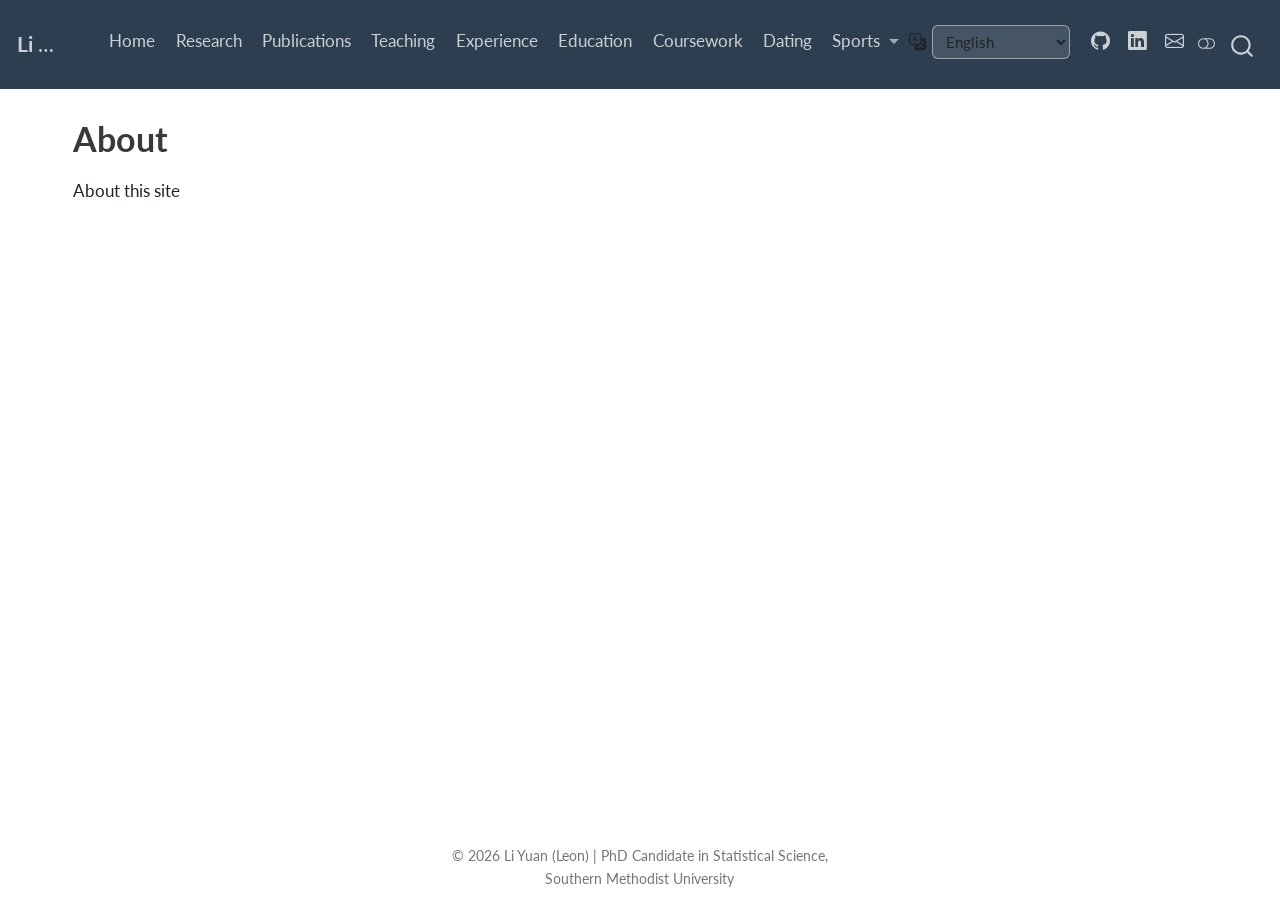
==== commit acb6208d: "Add transcript coursework archive and headshot" ====
--- a/docs/about.html
+++ b/docs/about.html
@@ -112,6 +112,10 @@
   <li class="nav-item">
     <a class="nav-link" href="./education.html" rel="" target="">
  <span class="menu-text">Education</span></a>
+  </li>  
+  <li class="nav-item">
+    <a class="nav-link" href="./coursework.html" rel="" target="">
+ <span class="menu-text">Coursework</span></a>
   </li>  
   <li class="nav-item">
     <a class="nav-link" href="./dating.html" rel="" target="">
--- a/docs/styles.css
+++ b/docs/styles.css
@@ -13,6 +13,226 @@
 .quarto-about-jolla {
   margin-top: 2rem;
   margin-bottom: 2rem;
+}
+
+/* Coursework archive */
+.coursework-page .page-columns .content {
+  max-width: 1320px;
+}
+
+.coursework-intro {
+  margin-bottom: 1.25rem;
+  padding: clamp(1.2rem, 2.5vw, 2rem);
+  border: 1px solid rgba(25, 99, 105, 0.16);
+  border-radius: 20px;
+  background:
+    radial-gradient(circle at 92% 15%, rgba(224, 178, 78, 0.18), transparent 28%),
+    linear-gradient(135deg, rgba(235, 248, 246, 0.98), rgba(250, 247, 238, 0.96));
+  box-shadow: 0 12px 32px rgba(29, 59, 62, 0.08);
+}
+
+.coursework-intro p:last-child {
+  max-width: 900px;
+  margin-bottom: 0;
+  font-size: 1.03rem;
+}
+
+.coursework-kicker {
+  margin-bottom: 0.35rem;
+  color: #176b73;
+  font-size: 0.78rem;
+  font-weight: 800;
+  letter-spacing: 0.12em;
+  text-transform: uppercase;
+}
+
+.coursework-jumpbar {
+  position: sticky;
+  top: 4.6rem;
+  z-index: 15;
+  display: flex;
+  gap: 0.5rem;
+  align-items: center;
+  margin-bottom: 1.5rem;
+  padding: 0.7rem;
+  overflow-x: auto;
+  border: 1px solid rgba(23, 107, 115, 0.18);
+  border-radius: 14px;
+  background: rgba(250, 252, 249, 0.94);
+  box-shadow: 0 8px 24px rgba(28, 44, 58, 0.08);
+  backdrop-filter: blur(12px);
+  scrollbar-width: thin;
+}
+
+.coursework-jumpbar span,
+.coursework-jumpbar a {
+  flex: 0 0 auto;
+}
+
+.coursework-jumpbar span {
+  padding: 0 0.35rem;
+  color: #52666a;
+  font-size: 0.76rem;
+  font-weight: 800;
+  letter-spacing: 0.08em;
+  text-transform: uppercase;
+}
+
+.coursework-jumpbar a {
+  padding: 0.38rem 0.72rem;
+  border: 1px solid rgba(23, 107, 115, 0.18);
+  border-radius: 999px;
+  color: #176b73;
+  background: rgba(229, 244, 242, 0.88);
+  font-size: 0.82rem;
+  font-weight: 700;
+  text-decoration: none;
+  white-space: nowrap;
+}
+
+.coursework-jumpbar a:hover,
+.coursework-jumpbar a:focus-visible {
+  color: #fff;
+  background: #176b73;
+}
+
+.coursework-school {
+  margin: 0 0 1.5rem;
+  padding: clamp(1rem, 2vw, 1.5rem);
+  border: 1px solid rgba(39, 62, 70, 0.14);
+  border-radius: 18px;
+  background: rgba(255, 255, 255, 0.92);
+  box-shadow: 0 10px 28px rgba(30, 47, 53, 0.07);
+}
+
+.coursework-school > h2 {
+  margin-top: 0;
+  padding-bottom: 0.55rem;
+  border-bottom: 2px solid rgba(23, 107, 115, 0.16);
+  color: #183f44;
+}
+
+.coursework-school > p {
+  color: #587075;
+}
+
+.coursework-term {
+  display: grid;
+  grid-template-columns: minmax(160px, 220px) minmax(0, 1fr);
+  gap: 1rem 1.5rem;
+  padding: 1rem 0;
+  border-top: 1px solid rgba(44, 62, 80, 0.1);
+}
+
+.coursework-term:first-of-type {
+  border-top: 0;
+}
+
+.coursework-term h3 {
+  margin: 0;
+  color: #9a6420;
+  font-size: 1rem;
+  line-height: 1.4;
+}
+
+.coursework-term ul {
+  display: grid;
+  grid-template-columns: repeat(2, minmax(0, 1fr));
+  gap: 0.35rem 1.5rem;
+  margin: 0;
+  padding-left: 1.15rem;
+}
+
+.coursework-term li {
+  margin: 0;
+  break-inside: avoid;
+}
+
+body.quarto-dark .coursework-intro,
+body.quarto-dark .coursework-school,
+body.quarto-dark .coursework-jumpbar {
+  border-color: rgba(79, 195, 232, 0.22);
+  background: rgba(18, 24, 38, 0.94);
+}
+
+body.quarto-dark .coursework-school > h2,
+body.quarto-dark .coursework-kicker,
+body.quarto-dark .coursework-jumpbar a {
+  color: #8dd9ec;
+}
+
+body.quarto-dark .coursework-school > p,
+body.quarto-dark .coursework-jumpbar span {
+  color: #c7d9de;
+}
+
+body.quarto-dark .coursework-jumpbar a {
+  background: rgba(79, 195, 232, 0.12);
+}
+
+@media (max-width: 820px) {
+  .coursework-term {
+    grid-template-columns: 1fr;
+    gap: 0.6rem;
+  }
+
+  .coursework-term ul {
+    grid-template-columns: 1fr;
+  }
+
+  .coursework-jumpbar {
+    top: 4rem;
+  }
+}
+
+/* Featured research seminar on the publications page */
+.seminar-feature {
+  position: relative;
+  overflow: hidden;
+  margin: 0 0 2rem;
+  padding: 1.5rem 1.6rem;
+  border: 1px solid rgba(30, 108, 118, 0.22);
+  border-radius: 18px;
+  background:
+    radial-gradient(circle at 92% 12%, rgba(242, 169, 59, 0.2), transparent 31%),
+    linear-gradient(135deg, rgba(230, 247, 247, 0.96), rgba(250, 248, 239, 0.94));
+  box-shadow: 0 14px 34px rgba(23, 72, 78, 0.12);
+}
+
+.seminar-feature::before {
+  content: "SEMINAR";
+  display: block;
+  margin-bottom: 0.55rem;
+  color: #176b73;
+  font-size: 0.72rem;
+  font-weight: 800;
+  letter-spacing: 0.16em;
+}
+
+.seminar-feature h2,
+.seminar-feature h3 {
+  margin-top: 0;
+}
+
+.seminar-feature .btn {
+  margin: 0.2rem 0 0.65rem;
+}
+
+.seminar-hint {
+  display: block;
+  color: #52666a;
+  font-size: 0.88rem;
+}
+
+body.quarto-dark .seminar-feature {
+  border-color: rgba(79, 195, 232, 0.28);
+  background:
+    radial-gradient(circle at 92% 12%, rgba(242, 169, 59, 0.16), transparent 31%),
+    linear-gradient(135deg, rgba(18, 43, 49, 0.98), rgba(29, 31, 38, 0.96));
+}
+
+body.quarto-dark .seminar-hint {
+  color: #b5c6c9;
 }
 
 /* Make links look cleaner */
@@ -107,6 +327,265 @@
 .self-knowledge-tools-table td:nth-child(2) {
   width: 16rem;
   white-space: nowrap;
+}
+
+.dating-headshot-card {
+  width: min(260px, 70vw);
+  margin: 1rem 0 1.75rem;
+  padding: 0.75rem;
+  border-radius: 18px;
+  background: linear-gradient(145deg, rgba(255, 246, 238, 0.95), rgba(239, 247, 244, 0.9));
+  border: 1px solid rgba(106, 76, 52, 0.12);
+  box-shadow: 0 10px 26px rgba(54, 42, 32, 0.1);
+}
+
+.dating-headshot-card img {
+  display: block;
+  width: 100%;
+  border-radius: 16px;
+}
+
+.publications-page .page-columns .content {
+  max-width: 1200px;
+}
+
+.publications-layout {
+  display: grid;
+  grid-template-columns: minmax(160px, 220px) minmax(0, 1fr);
+  gap: clamp(1.5rem, 3vw, 3rem);
+  align-items: start;
+}
+
+.publications-portrait {
+  position: sticky;
+  top: 6rem;
+}
+
+.publications-portrait img {
+  display: block;
+  width: 100%;
+  height: auto;
+  max-height: calc(100vh - 8rem);
+  object-fit: contain;
+  border-radius: 16px;
+  box-shadow: 0 8px 22px rgba(28, 44, 58, 0.12);
+}
+
+.publications-manuscripts {
+  min-width: 0;
+}
+
+.publication-jumpbar {
+  position: sticky;
+  top: 4.6rem;
+  z-index: 20;
+  display: flex;
+  gap: 0.55rem;
+  align-items: center;
+  width: 100%;
+  margin: 0 0 1.4rem;
+  padding: 0.75rem;
+  overflow-x: auto;
+  border: 1px solid rgba(30, 108, 118, 0.2);
+  border-radius: 14px;
+  background: rgba(248, 252, 250, 0.94);
+  box-shadow: 0 8px 24px rgba(28, 44, 58, 0.1);
+  backdrop-filter: blur(12px);
+  scrollbar-width: thin;
+}
+
+.publication-jumpbar-label {
+  flex: 0 0 auto;
+  padding: 0 0.35rem;
+  color: #52666a;
+  font-size: 0.78rem;
+  font-weight: 800;
+  letter-spacing: 0.08em;
+  text-transform: uppercase;
+}
+
+.publication-jumpbar a {
+  flex: 0 0 auto;
+  padding: 0.38rem 0.72rem;
+  border: 1px solid rgba(23, 107, 115, 0.18);
+  border-radius: 999px;
+  color: #176b73;
+  background: rgba(229, 244, 242, 0.86);
+  font-size: 0.84rem;
+  font-weight: 700;
+  white-space: nowrap;
+}
+
+.publication-jumpbar a:hover,
+.publication-jumpbar a:focus-visible {
+  color: #ffffff;
+  background: #176b73;
+}
+
+body.quarto-dark .publication-jumpbar {
+  border-color: rgba(79, 195, 232, 0.25);
+  background: rgba(18, 24, 38, 0.94);
+}
+
+body.quarto-dark .publication-jumpbar a {
+  color: #8dd9ec;
+  border-color: rgba(79, 195, 232, 0.25);
+  background: rgba(79, 195, 232, 0.12);
+}
+
+body.quarto-dark .publication-jumpbar a:hover,
+body.quarto-dark .publication-jumpbar a:focus-visible {
+  color: #0b0e14;
+  background: #8dd9ec;
+}
+
+@media (max-width: 820px) {
+  .publications-layout {
+    grid-template-columns: minmax(0, 1fr);
+  }
+
+  .publications-portrait {
+    position: static;
+    width: min(220px, 65vw);
+  }
+
+  .publication-jumpbar {
+    top: 4rem;
+  }
+}
+
+.research-page .page-columns .content {
+  max-width: 1500px;
+}
+
+.profile-page .page-columns .content {
+  max-width: 1200px;
+}
+
+.research-layout {
+  display: grid;
+  grid-template-columns: minmax(160px, 220px) minmax(0, 1fr) minmax(210px, 260px);
+  gap: clamp(1.5rem, 3vw, 3rem);
+  align-items: start;
+}
+
+.research-toc {
+  position: sticky;
+  top: 5.5rem;
+  max-height: calc(100vh - 7rem);
+  padding: 1rem;
+  overflow-y: auto;
+  border: 1px solid rgba(30, 108, 118, 0.18);
+  border-radius: 14px;
+  background: rgba(248, 252, 250, 0.94);
+  box-shadow: 0 8px 22px rgba(28, 44, 58, 0.09);
+  backdrop-filter: blur(12px);
+  scrollbar-width: thin;
+}
+
+.research-toc-title {
+  margin-bottom: 0.65rem;
+  color: #52666a;
+  font-size: 0.78rem;
+  font-weight: 800;
+  letter-spacing: 0.08em;
+  text-transform: uppercase;
+}
+
+.research-toc ul {
+  margin: 0;
+  padding: 0;
+  list-style: none;
+}
+
+.research-toc li {
+  margin: 0;
+}
+
+.research-toc a {
+  display: block;
+  padding: 0.33rem 0.45rem;
+  border-left: 2px solid transparent;
+  color: #43585c;
+  font-size: 0.78rem;
+  line-height: 1.28;
+  text-decoration: none;
+}
+
+.research-toc a:hover,
+.research-toc a:focus-visible,
+.research-toc a.active {
+  border-left-color: #176b73;
+  color: #176b73;
+  background: rgba(229, 244, 242, 0.75);
+}
+
+.research-toc-section {
+  margin-top: 0.5rem !important;
+}
+
+.research-toc-section a {
+  color: #1d3438;
+  font-weight: 800;
+}
+
+.research-toc-item a {
+  padding-left: 0.8rem;
+}
+
+body.quarto-dark .research-toc {
+  border-color: rgba(79, 195, 232, 0.25);
+  background: rgba(18, 24, 38, 0.94);
+}
+
+body.quarto-dark .research-toc-title,
+body.quarto-dark .research-toc a,
+body.quarto-dark .research-toc-section a {
+  color: #c7d9de;
+}
+
+body.quarto-dark .research-toc a:hover,
+body.quarto-dark .research-toc a:focus-visible,
+body.quarto-dark .research-toc a.active {
+  border-left-color: #8dd9ec;
+  color: #8dd9ec;
+  background: rgba(79, 195, 232, 0.12);
+}
+
+@media (max-width: 1100px) {
+  .research-layout {
+    grid-template-columns: minmax(160px, 220px) minmax(0, 1fr) minmax(180px, 220px);
+    gap: 1.5rem;
+  }
+}
+
+@media (max-width: 820px) {
+  .research-layout {
+    grid-template-columns: minmax(0, 1fr);
+  }
+
+  .research-toc {
+    display: none;
+  }
+}
+
+.publication-abstract {
+  margin: 0.9rem 0 1.1rem;
+  padding: 0.9rem 1rem;
+  border: 1px solid rgba(44, 62, 80, 0.16);
+  border-radius: 14px;
+  background: linear-gradient(145deg, rgba(245, 250, 248, 0.96), rgba(239, 246, 252, 0.9));
+  box-shadow: 0 8px 22px rgba(28, 44, 58, 0.08);
+}
+
+.publication-abstract summary {
+  cursor: pointer;
+  font-weight: 800;
+  color: var(--bs-primary);
+}
+
+.publication-abstract p:last-child {
+  margin-bottom: 0;
 }
 
 /* Sports analytics cards and practice image gallery */
